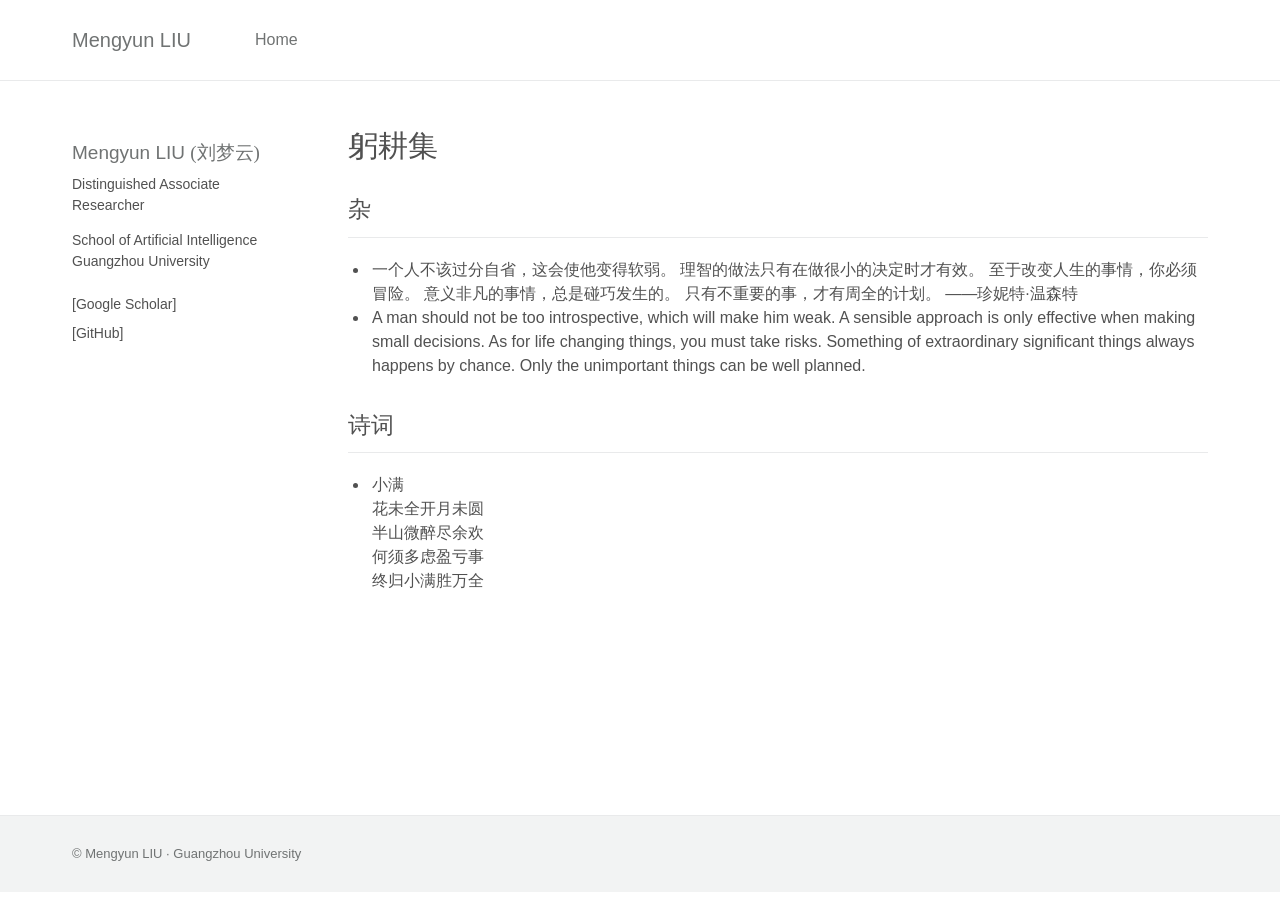
==== collections.html @ cf840783 "update personal website" ====
<!DOCTYPE html>
<html lang="zh-CN">
<head>
<meta charset="utf-8">
<meta name="viewport" content="width=device-width, initial-scale=1">
<meta name="description" content="躬耕集 - Mengyun LIU 的个人收藏">
<title>躬耕集</title>
<link rel="stylesheet" href="style.css">
<link rel="shortcut icon" href="favicon.ico">
<link rel="bookmark" href="favicon.ico" type="image/x-icon">
</head>
<body>
<a class="skip-link" href="#main">Skip to content</a>

<header class="masthead"><div class="masthead-inner">
  <a class="site-title" href="index.html">Mengyun LIU</a>
  <nav id="site-navigation" aria-label="Main navigation">
    <a href="index.html">Home</a>
  </nav>
</div></header>

<div class="page-layout">
<aside class="author-profile" aria-label="Profile">
  <h2>Mengyun LIU <span class="chinese-name">(刘梦云)</span></h2>
  <p class="author-role">Distinguished Associate Researcher</p>
  <p>School of Artificial Intelligence<br>Guangzhou University</p>
  <ul class="profile-links">
    <li><a href="https://scholar.google.com/citations?hl=zh-CN&user=tKPIndkAAAAJ"><span>[Google Scholar]</span></a></li>
    <li><a href="https://github.com/amylmy"><span>[GitHub]</span></a></li>
  </ul>
</aside>

<main id="main">
<h1>躬耕集</h1>

<section id="misc">
<h2>杂</h2>
<ul>
  <li>一个人不该过分自省，这会使他变得软弱。
    理智的做法只有在做很小的决定时才有效。
    至于改变人生的事情，你必须冒险。
    意义非凡的事情，总是碰巧发生的。
    只有不重要的事，才有周全的计划。
    ——珍妮特·温森特</li>
  <li>A man should not be too introspective, which will make him weak. A sensible approach is only effective when making small decisions. As for life changing things, you must take risks. Something of extraordinary significant things always happens by chance. Only the unimportant things can be well planned.</li>
</ul>
</section>

<section id="poetry">
<h2>诗词</h2>
<ul>
  <li>小满<br>
    花未全开月未圆<br>
    半山微醉尽余欢<br>
    何须多虑盈亏事<br>
    终归小满胜万全
  </li>
</ul>
</section>

</main>
</div>

<footer class="site-footer">
  <div>&copy; Mengyun LIU · Guangzhou University</div>
</footer>

</body>
</html>
---- style.css ----
/* Academic Pages-inspired layout */
:root {
  color-scheme: light;
  --text: #515151;
  --muted: #707373;
  --link: #2b6297;
  --line: #e9eaeb;
  --font: 'Trebuchet MS', 'Lucida Grande', 'Optima', 'Cardo', 'HelveticaNeue', 'Helvetica Neue', 'Arial', sans-serif;
}
* { box-sizing: border-box; }
body { margin: 0; color: var(--text); background: #fff; font-family: var(--font); font-size: 16px; line-height: 1.5; }
a { color: var(--link); text-decoration: none; }
a:hover { text-decoration: underline; }
a:focus-visible { outline: 2px solid var(--link); outline-offset: 4px; }

.masthead { position: sticky; top: 0; z-index: 100; background: #fff; border-bottom: 1px solid var(--line); }
.masthead-inner { max-width: 1200px; min-height: 80px; padding: 16px 32px; margin: auto; display: flex; align-items: center; gap: 64px; }
.site-title { color: var(--muted); font-size: 20px; font-weight: 300; white-space: nowrap; }
nav { display: flex; gap: 32px; flex-wrap: wrap; }
nav a { color: var(--muted); padding: 8px 0; position: relative; }
nav a:hover { color: var(--text); text-decoration: none; }
nav a[aria-current] { color: var(--text); }
nav a[aria-current]::after { content: ''; position: absolute; height: 3px; background: #7a8288; left: 0; right: 0; bottom: 0; }

.page-layout { max-width: 1200px; margin: 42px auto 72px; padding: 0 32px; display: grid; grid-template-columns: 220px minmax(0, 1fr); gap: 56px; min-height: calc(100vh - 280px); }

.author-profile { font-size: 14px; line-height: 1.5; align-self: start; }
.author-photo { width: 160px; height: 160px; border-radius: 50%; object-fit: cover; object-position: center 30%; padding: 4px; border: 1px solid var(--line); }
.author-profile h2 { color: var(--muted); font-size: 19px; font-weight: 300; line-height: 1.5; margin: 16px 0 6px; }
.chinese-name { font-family: Georgia, serif; font-weight: normal; white-space: nowrap; }
.author-profile p { margin: 0 0 14px; }
.author-role { font-weight: 400; }
.profile-links { list-style: none; padding: 0; margin: 22px 0 0; }
.profile-links li { margin: 8px 0; }
.profile-links a { color: var(--text); display: inline-flex; align-items: center; gap: 8px; }

main { min-width: 0; overflow-wrap: break-word; }
h1 { font-size: 30px; font-weight: 400; line-height: 1.5; margin: 0 0 24px; letter-spacing: 0; }
h2 { font-size: 23px; font-weight: 400; line-height: 1.5; margin: 0 0 20px; letter-spacing: 0; }
.award-list { list-style: disc outside; padding-left: 21px; margin: 0; }
.award-list li { line-height: 1.5; margin: 0; padding: 0 0 0 3px; }
main h2 { border-bottom: 1px solid var(--line); padding-bottom: 10px; }
main section + section { margin-top: 30px; }
main p { margin: 0; }
main ul { padding-left: 21px; margin: 18px 0; }
main li { line-height: 1.5; padding: 0 0 0 3px; margin: 0; }

/* Style helpers from the original site */
.style_2 { font-weight: bold; }
.style_3 { font-style: italic; }
.paragraph_style_5 { color: #a1263c; padding: 16px 20px; border-left: 3px solid #c7cdd1; background: #f7f8f9; }

/* Experience entries */
.exp-entry { margin-bottom: 12px; }
.exp-title { font-weight: bold; margin: 0; }
.exp-meta { font-style: italic; margin: 0; }

/* Publication list */
.pub-list { list-style: none; padding: 0; margin: 0; }
.pub-list li { padding: 6px 0; border-bottom: 1px solid #f0f0f0; }
.pub-list li:last-child { border-bottom: none; }

.site-footer { background: #f2f3f3; border-top: 1px solid var(--line); color: var(--muted); font-size: 13px; }
.site-footer div { max-width: 1200px; margin: auto; padding: 28px 32px; }
.skip-link { position: absolute; top: -100px; left: 16px; padding: 10px 16px; background: white; z-index: 2; }
.skip-link:focus { top: 8px; }

@media (max-width: 800px) {
  .masthead-inner { gap: 24px; padding: 14px 24px; flex-wrap: wrap; }
  nav { gap: 24px; }
  .page-layout { grid-template-columns: 170px minmax(0, 1fr); gap: 30px; padding: 0 24px; }
}
@media (max-width: 600px) {
  .masthead-inner { gap: 8px; }
  .site-title { width: 100%; }
  nav { gap: 22px; font-size: 14px; }
  .page-layout { display: block; margin-top: 26px; }
  .author-profile { margin-bottom: 32px; padding-bottom: 22px; border-bottom: 1px solid var(--line); }
  .author-profile h2 { padding-top: 8px; }
  .profile-links { clear: both; padding-top: 12px; display: flex; flex-wrap: wrap; gap: 4px 18px; margin-top: 10px; }
  .profile-links li { margin: 0; }
  h1 { font-size: 27px; }
  body { font-size: 15px; }
}
@media print {
  .masthead, .site-footer, .skip-link { display: none; }
  .page-layout { margin: 0; padding: 0; grid-template-columns: 180px 1fr; gap: 24px; }
}
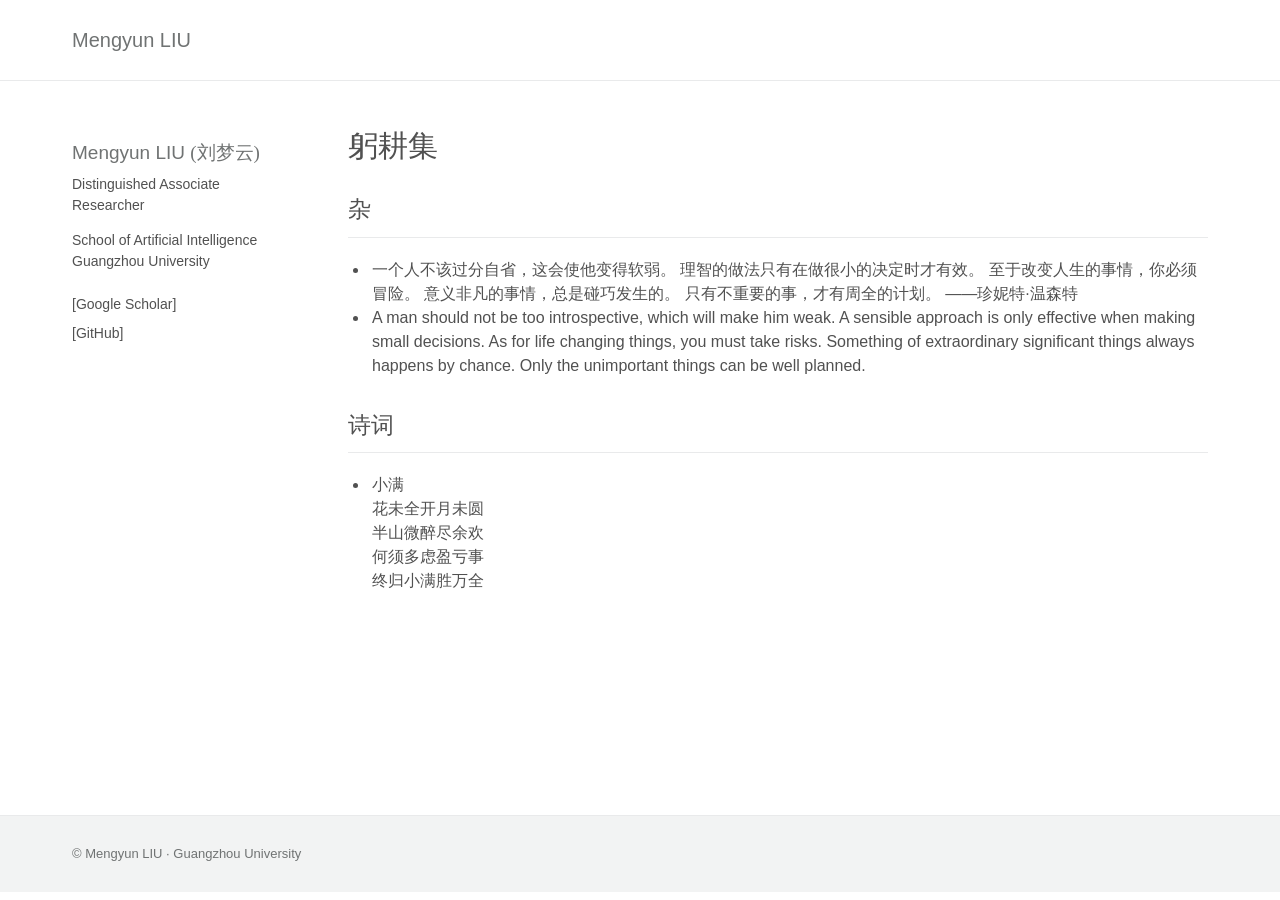
==== commit d495d7b6: "Remove favicon, fold Home into site title, fix Research Tips links and order" ====
--- a/collections.html
+++ b/collections.html
@@ -6,17 +6,12 @@
 <meta name="description" content="躬耕集 - Mengyun LIU 的个人收藏">
 <title>躬耕集</title>
 <link rel="stylesheet" href="style.css">
-<link rel="shortcut icon" href="favicon.ico">
-<link rel="bookmark" href="favicon.ico" type="image/x-icon">
 </head>
 <body>
 <a class="skip-link" href="#main">Skip to content</a>
 
 <header class="masthead"><div class="masthead-inner">
   <a class="site-title" href="index.html">Mengyun LIU</a>
-  <nav id="site-navigation" aria-label="Main navigation">
-    <a href="index.html">Home</a>
-  </nav>
 </div></header>
 
 <div class="page-layout">
